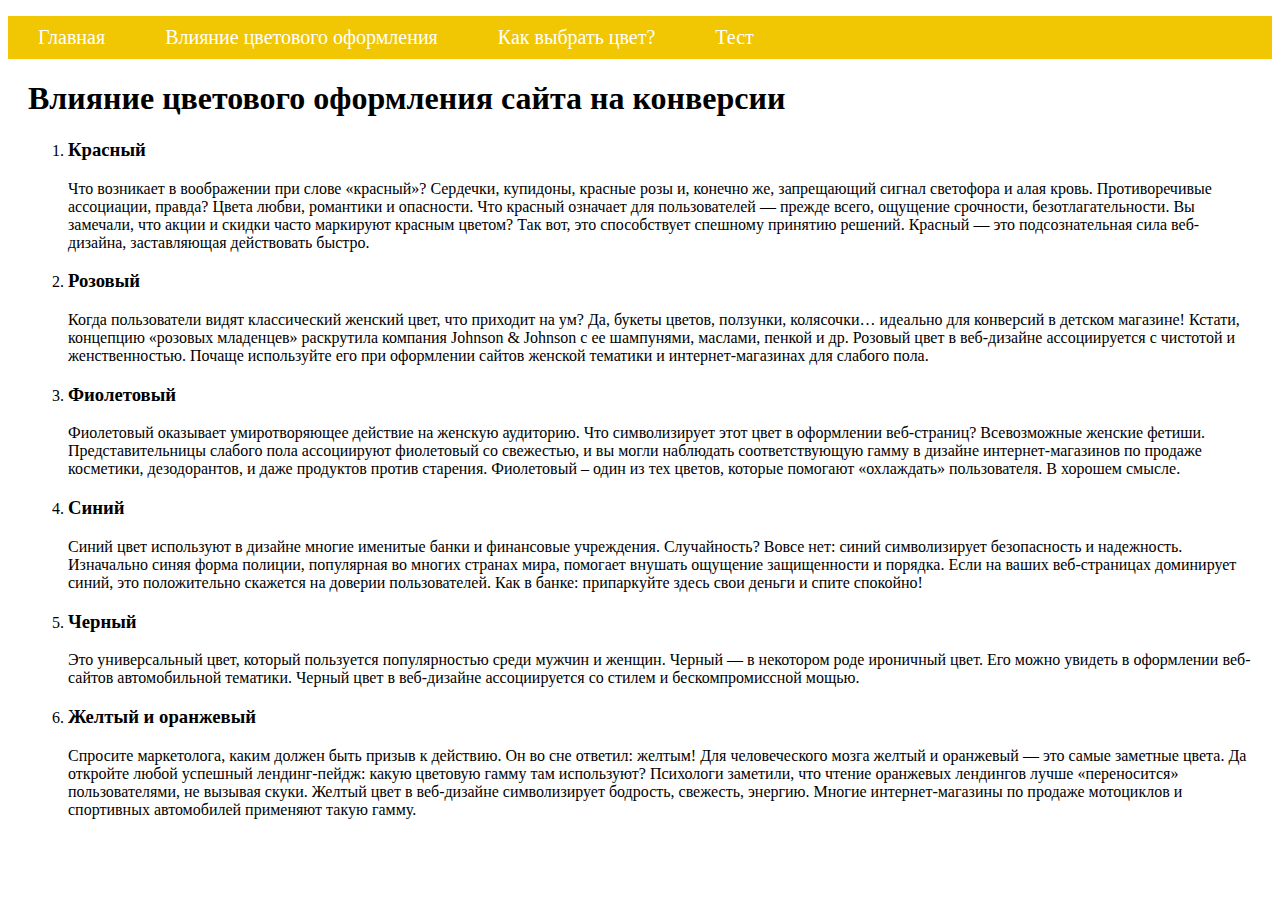
==== pages/colorDesign.html @ 9dba2ec8 "Initial commit" ====
<!DOCTYPE html>
<html lang="ru">
<head>
    <meta charset="UTF-8">
    <meta name="viewport" content="width=device-width, initial-scale=1.0">
    <title>Влияние цветового оформления сайта на конверсии</title>
    <link rel="stylesheet" href="../src/style.css">
</head>
<body>
    <header class="header">
        <nav class="nav">
            <ul class="menu">
                <li class="menu__item"><a class="menu__link" href="../index.html">Главная</a></li>
                <li class="menu__item"><a class="menu__link" href="colorDesign.html">Влияние цветового оформления</a></li>
                <li class="menu__item"><a class="menu__link" href="howChoose.html">Как выбрать цвет?</a></li>
                <li class="menu__item"><a class="menu__link" href="test.html">Тест</a></li>
            </ul>
        </nav>
        <h1 class="title">Влияние цветового оформления сайта на конверсии</h1>
    </header>
    <main class="main">
        <ol>
            <li>
                <div>
                    <h3>Красный</h3>
                </div>
                <p> 
                    Что возникает в воображении при слове «красный»?
                    Сердечки, купидоны, красные розы и, конечно же, запрещающий сигнал светофора и алая кровь.
                    Противоречивые ассоциации, правда? Цвета любви, романтики и опасности.
                    Что красный означает для пользователей — прежде всего, ощущение срочности, безотлагательности.
                    Вы замечали, что акции и скидки часто маркируют красным цветом? Так вот, это способствует спешному принятию решений.
                    Красный — это подсознательная сила веб-дизайна, заставляющая действовать быстро. 
                </p>
            </li>
            <li>
                <div>
                    <h3>Розовый</h3>
                </div>
                <p>
                    Когда пользователи видят классический женский цвет, что приходит на ум?
                    Да, букеты цветов, ползунки, колясочки… идеально для конверсий в детском магазине!
                    Кстати, концепцию «розовых младенцев» раскрутила компания Johnson & Johnson с ее шампунями, маслами, пенкой и др.
                    Розовый цвет в веб-дизайне ассоциируется с чистотой и женственностью.
                    Почаще используйте его при оформлении сайтов женской тематики и интернет-магазинах для слабого пола. 
                </p>
            </li>
            <li>
                <div>
                    <h3>Фиолетовый</h3>
                </div>
                <p>
                    Фиолетовый оказывает умиротворяющее действие на женскую аудиторию.
                    Что символизирует этот цвет в оформлении веб-страниц? Всевозможные женские фетиши.
                    Представительницы слабого пола ассоциируют фиолетовый со свежестью, и вы могли наблюдать 
                    соответствующую гамму в дизайне интернет-магазинов по продаже косметики, дезодорантов, и даже продуктов против старения.
                    Фиолетовый – один из тех цветов, которые помогают «охлаждать» пользователя. В хорошем смысле. 
                </p>
            </li>
            <li>
                <div>
                    <h3>Синий</h3>
                </div>
                <p>
                    Синий цвет используют в дизайне многие именитые банки и финансовые учреждения.
                    Случайность? Вовсе нет: синий символизирует безопасность и надежность.
                    Изначально синяя форма полиции, популярная во многих странах мира, помогает внушать ощущение защищенности и порядка.
                    Если на ваших веб-страницах доминирует синий, это положительно скажется на доверии пользователей.
                    Как в банке: припаркуйте здесь свои деньги и спите спокойно! 
                </p>
            </li>
            <li>
                <div>
                    <h3>Черный</h3>
                </div>
                <p>
                    Это универсальный цвет, который пользуется популярностью среди мужчин и женщин.
                    Черный — в некотором роде ироничный цвет.
                    Его можно увидеть в оформлении веб-сайтов автомобильной тематики.
                    Черный цвет в веб-дизайне ассоциируется со стилем и бескомпромиссной мощью. 
                </p>
            </li>
            <li>
                <div>
                    <h3>Желтый и оранжевый</h3>
                </div>
                <p>
                    Спросите маркетолога, каким должен быть призыв к действию. Он во сне ответил: желтым!
                    Для человеческого мозга желтый и оранжевый — это самые заметные цвета.
                    Да откройте любой успешный лендинг-пейдж: какую цветовую гамму там используют?
                    Психологи заметили, что чтение оранжевых лендингов лучше «переносится» пользователями, не вызывая скуки.
                    Желтый цвет в веб-дизайне символизирует бодрость, свежесть, энергию.
                    Многие интернет-магазины по продаже мотоциклов и спортивных автомобилей применяют такую гамму. 
                </p>
            </li>
        </ol>
    </main>
</body>
</html>
---- src/style.css ----
.nav {
    background-color: rgb(241, 198, 3);
}
.menu {
    display: flex;
    list-style: none;
    padding: 0;
}
.menu__item:last-child {
    margin-right: 0;
}
.menu__link {
    display: inline-block;
    color: white;
    text-decoration: none;
    font-size: 20px;
    padding-top: 10px;
    padding-bottom: 10px;
    padding-right: 30px;
    padding-left: 30px;
}
.menu__link:hover {
    background-color: rgb(255, 217, 50);
    
}
.title,
.main {
    padding-right: 20px;
    padding-left: 20px;
}
#result {
    padding-top: 20px;
}
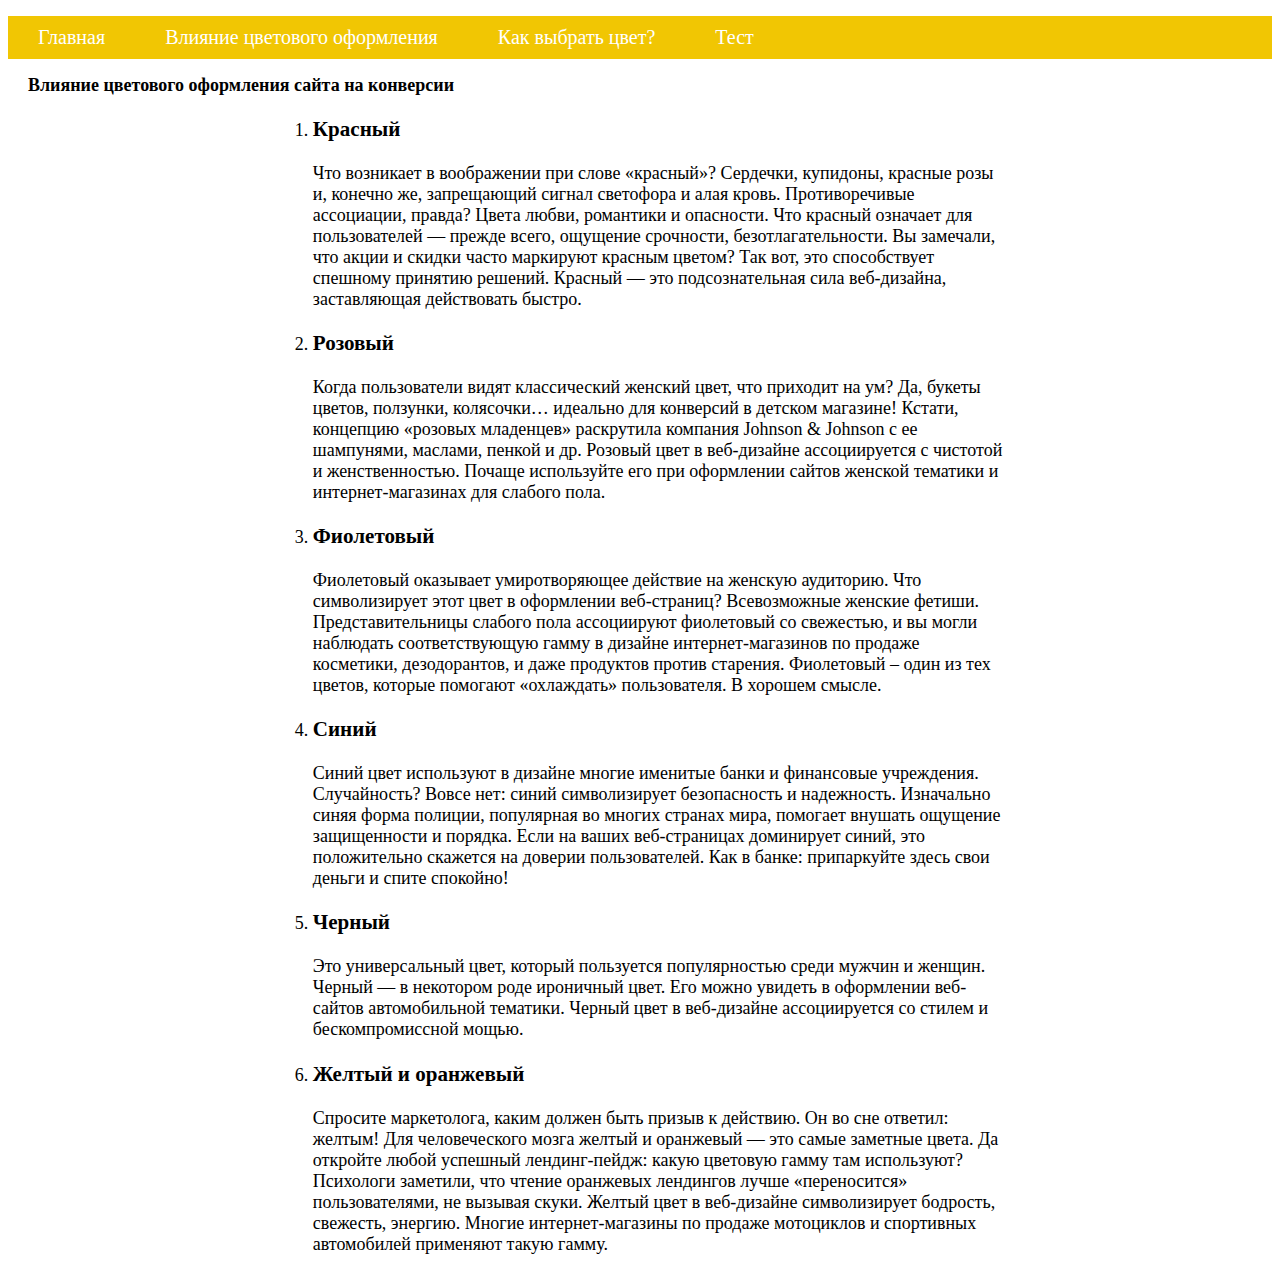
==== commit 56a1f32a: "I did some changes" ====
--- a/pages/colorDesign.html
+++ b/pages/colorDesign.html
@@ -19,81 +19,83 @@
         <h1 class="title">Влияние цветового оформления сайта на конверсии</h1>
     </header>
     <main class="main">
-        <ol>
-            <li>
-                <div>
-                    <h3>Красный</h3>
-                </div>
-                <p> 
-                    Что возникает в воображении при слове «красный»?
-                    Сердечки, купидоны, красные розы и, конечно же, запрещающий сигнал светофора и алая кровь.
-                    Противоречивые ассоциации, правда? Цвета любви, романтики и опасности.
-                    Что красный означает для пользователей — прежде всего, ощущение срочности, безотлагательности.
-                    Вы замечали, что акции и скидки часто маркируют красным цветом? Так вот, это способствует спешному принятию решений.
-                    Красный — это подсознательная сила веб-дизайна, заставляющая действовать быстро. 
-                </p>
-            </li>
-            <li>
-                <div>
-                    <h3>Розовый</h3>
-                </div>
-                <p>
-                    Когда пользователи видят классический женский цвет, что приходит на ум?
-                    Да, букеты цветов, ползунки, колясочки… идеально для конверсий в детском магазине!
-                    Кстати, концепцию «розовых младенцев» раскрутила компания Johnson & Johnson с ее шампунями, маслами, пенкой и др.
-                    Розовый цвет в веб-дизайне ассоциируется с чистотой и женственностью.
-                    Почаще используйте его при оформлении сайтов женской тематики и интернет-магазинах для слабого пола. 
-                </p>
-            </li>
-            <li>
-                <div>
-                    <h3>Фиолетовый</h3>
-                </div>
-                <p>
-                    Фиолетовый оказывает умиротворяющее действие на женскую аудиторию.
-                    Что символизирует этот цвет в оформлении веб-страниц? Всевозможные женские фетиши.
-                    Представительницы слабого пола ассоциируют фиолетовый со свежестью, и вы могли наблюдать 
-                    соответствующую гамму в дизайне интернет-магазинов по продаже косметики, дезодорантов, и даже продуктов против старения.
-                    Фиолетовый – один из тех цветов, которые помогают «охлаждать» пользователя. В хорошем смысле. 
-                </p>
-            </li>
-            <li>
-                <div>
-                    <h3>Синий</h3>
-                </div>
-                <p>
-                    Синий цвет используют в дизайне многие именитые банки и финансовые учреждения.
-                    Случайность? Вовсе нет: синий символизирует безопасность и надежность.
-                    Изначально синяя форма полиции, популярная во многих странах мира, помогает внушать ощущение защищенности и порядка.
-                    Если на ваших веб-страницах доминирует синий, это положительно скажется на доверии пользователей.
-                    Как в банке: припаркуйте здесь свои деньги и спите спокойно! 
-                </p>
-            </li>
-            <li>
-                <div>
-                    <h3>Черный</h3>
-                </div>
-                <p>
-                    Это универсальный цвет, который пользуется популярностью среди мужчин и женщин.
-                    Черный — в некотором роде ироничный цвет.
-                    Его можно увидеть в оформлении веб-сайтов автомобильной тематики.
-                    Черный цвет в веб-дизайне ассоциируется со стилем и бескомпромиссной мощью. 
-                </p>
-            </li>
-            <li>
-                <div>
-                    <h3>Желтый и оранжевый</h3>
-                </div>
-                <p>
-                    Спросите маркетолога, каким должен быть призыв к действию. Он во сне ответил: желтым!
-                    Для человеческого мозга желтый и оранжевый — это самые заметные цвета.
-                    Да откройте любой успешный лендинг-пейдж: какую цветовую гамму там используют?
-                    Психологи заметили, что чтение оранжевых лендингов лучше «переносится» пользователями, не вызывая скуки.
-                    Желтый цвет в веб-дизайне символизирует бодрость, свежесть, энергию.
-                    Многие интернет-магазины по продаже мотоциклов и спортивных автомобилей применяют такую гамму. 
-                </p>
-            </li>
-        </ol>
+        <div class="container">
+            <ol>
+                <li>
+                    <div>
+                        <h3>Красный</h3>
+                    </div>
+                    <p> 
+                        Что возникает в воображении при слове «красный»?
+                        Сердечки, купидоны, красные розы и, конечно же, запрещающий сигнал светофора и алая кровь.
+                        Противоречивые ассоциации, правда? Цвета любви, романтики и опасности.
+                        Что красный означает для пользователей — прежде всего, ощущение срочности, безотлагательности.
+                        Вы замечали, что акции и скидки часто маркируют красным цветом? Так вот, это способствует спешному принятию решений.
+                        Красный — это подсознательная сила веб-дизайна, заставляющая действовать быстро. 
+                    </p>
+                </li>
+                <li>
+                    <div>
+                        <h3>Розовый</h3>
+                    </div>
+                    <p>
+                        Когда пользователи видят классический женский цвет, что приходит на ум?
+                        Да, букеты цветов, ползунки, колясочки… идеально для конверсий в детском магазине!
+                        Кстати, концепцию «розовых младенцев» раскрутила компания Johnson & Johnson с ее шампунями, маслами, пенкой и др.
+                        Розовый цвет в веб-дизайне ассоциируется с чистотой и женственностью.
+                        Почаще используйте его при оформлении сайтов женской тематики и интернет-магазинах для слабого пола. 
+                    </p>
+                </li>
+                <li>
+                    <div>
+                        <h3>Фиолетовый</h3>
+                    </div>
+                    <p>
+                        Фиолетовый оказывает умиротворяющее действие на женскую аудиторию.
+                        Что символизирует этот цвет в оформлении веб-страниц? Всевозможные женские фетиши.
+                        Представительницы слабого пола ассоциируют фиолетовый со свежестью, и вы могли наблюдать 
+                        соответствующую гамму в дизайне интернет-магазинов по продаже косметики, дезодорантов, и даже продуктов против старения.
+                        Фиолетовый – один из тех цветов, которые помогают «охлаждать» пользователя. В хорошем смысле. 
+                    </p>
+                </li>
+                <li>
+                    <div>
+                        <h3>Синий</h3>
+                    </div>
+                    <p>
+                        Синий цвет используют в дизайне многие именитые банки и финансовые учреждения.
+                        Случайность? Вовсе нет: синий символизирует безопасность и надежность.
+                        Изначально синяя форма полиции, популярная во многих странах мира, помогает внушать ощущение защищенности и порядка.
+                        Если на ваших веб-страницах доминирует синий, это положительно скажется на доверии пользователей.
+                        Как в банке: припаркуйте здесь свои деньги и спите спокойно! 
+                    </p>
+                </li>
+                <li>
+                    <div>
+                        <h3>Черный</h3>
+                    </div>
+                    <p>
+                        Это универсальный цвет, который пользуется популярностью среди мужчин и женщин.
+                        Черный — в некотором роде ироничный цвет.
+                        Его можно увидеть в оформлении веб-сайтов автомобильной тематики.
+                        Черный цвет в веб-дизайне ассоциируется со стилем и бескомпромиссной мощью. 
+                    </p>
+                </li>
+                <li>
+                    <div>
+                        <h3>Желтый и оранжевый</h3>
+                    </div>
+                    <p>
+                        Спросите маркетолога, каким должен быть призыв к действию. Он во сне ответил: желтым!
+                        Для человеческого мозга желтый и оранжевый — это самые заметные цвета.
+                        Да откройте любой успешный лендинг-пейдж: какую цветовую гамму там используют?
+                        Психологи заметили, что чтение оранжевых лендингов лучше «переносится» пользователями, не вызывая скуки.
+                        Желтый цвет в веб-дизайне символизирует бодрость, свежесть, энергию.
+                        Многие интернет-магазины по продаже мотоциклов и спортивных автомобилей применяют такую гамму. 
+                    </p>
+                </li>
+            </ol>
+        </div>
     </main>
 </body>
 </html>--- a/src/style.css
+++ b/src/style.css
@@ -27,6 +27,11 @@
 .main {
     padding-right: 20px;
     padding-left: 20px;
+    font-size: 18px;
+}
+.container {
+    margin: 0 auto;
+    width: 60%;
 }
 #result {
     padding-top: 20px;
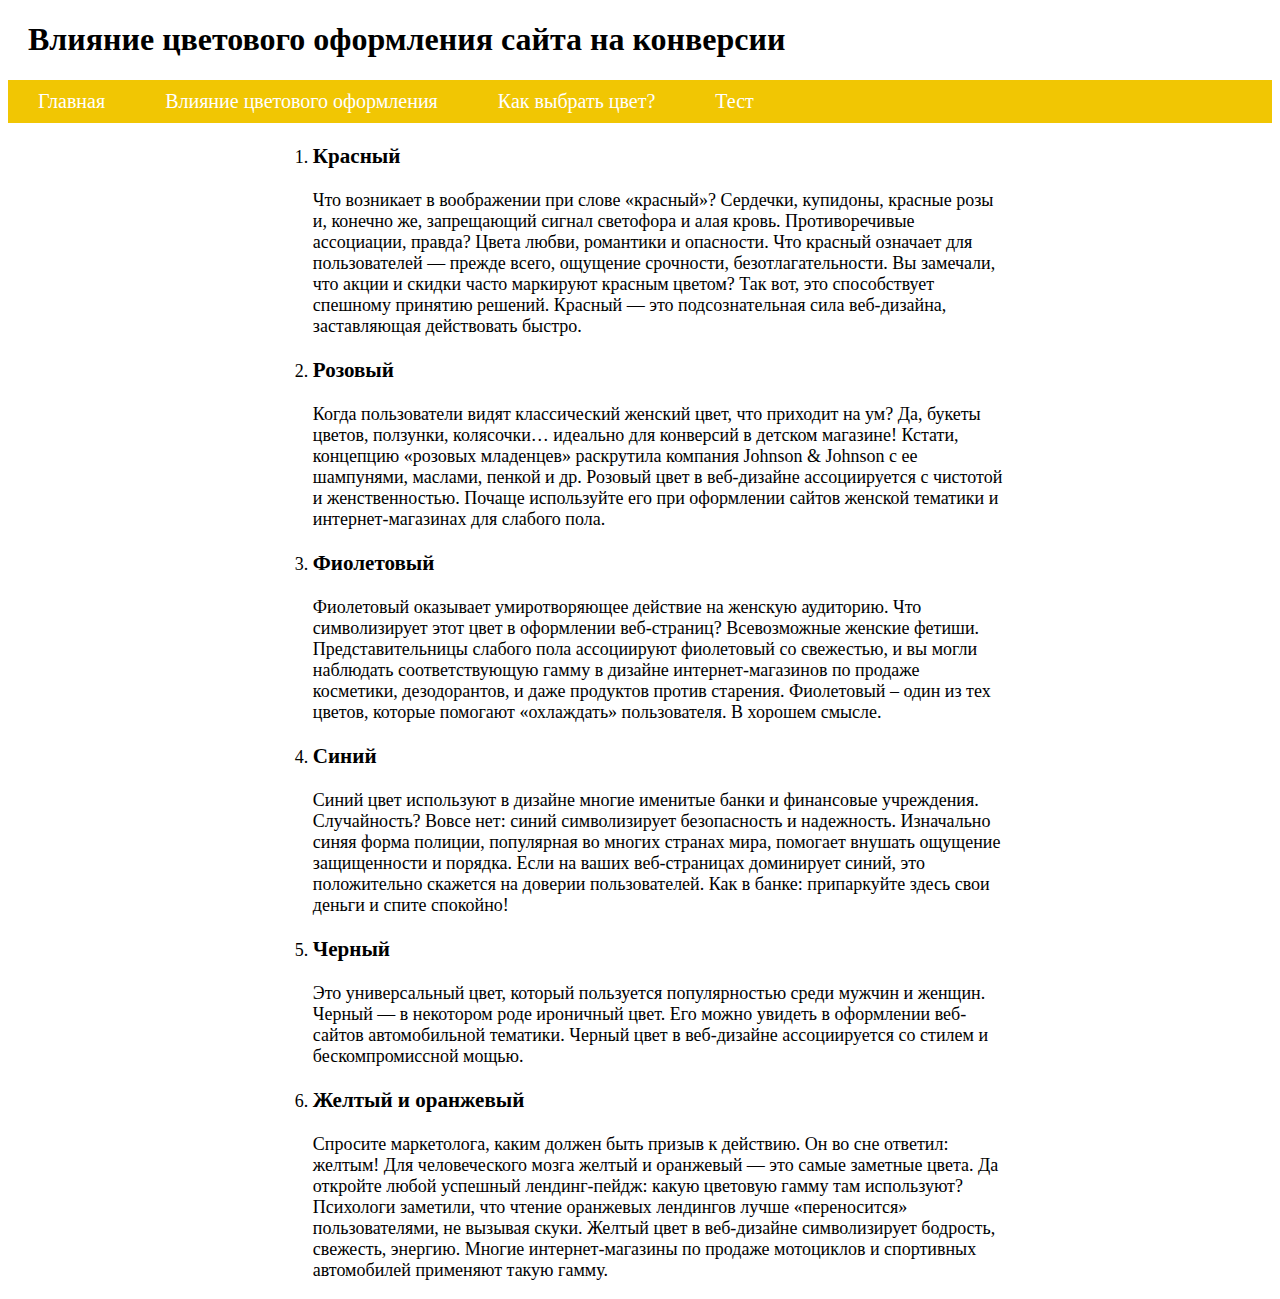
==== commit d9f3ad90: "I did some shit" ====
--- a/pages/colorDesign.html
+++ b/pages/colorDesign.html
@@ -8,6 +8,7 @@
 </head>
 <body>
     <header class="header">
+        <h1 class="title">Влияние цветового оформления сайта на конверсии</h1>
         <nav class="nav">
             <ul class="menu">
                 <li class="menu__item"><a class="menu__link" href="../index.html">Главная</a></li>
@@ -16,7 +17,6 @@
                 <li class="menu__item"><a class="menu__link" href="test.html">Тест</a></li>
             </ul>
         </nav>
-        <h1 class="title">Влияние цветового оформления сайта на конверсии</h1>
     </header>
     <main class="main">
         <div class="container">
--- a/src/style.css
+++ b/src/style.css
@@ -27,6 +27,8 @@
 .main {
     padding-right: 20px;
     padding-left: 20px;
+}
+.main {
     font-size: 18px;
 }
 .container {
